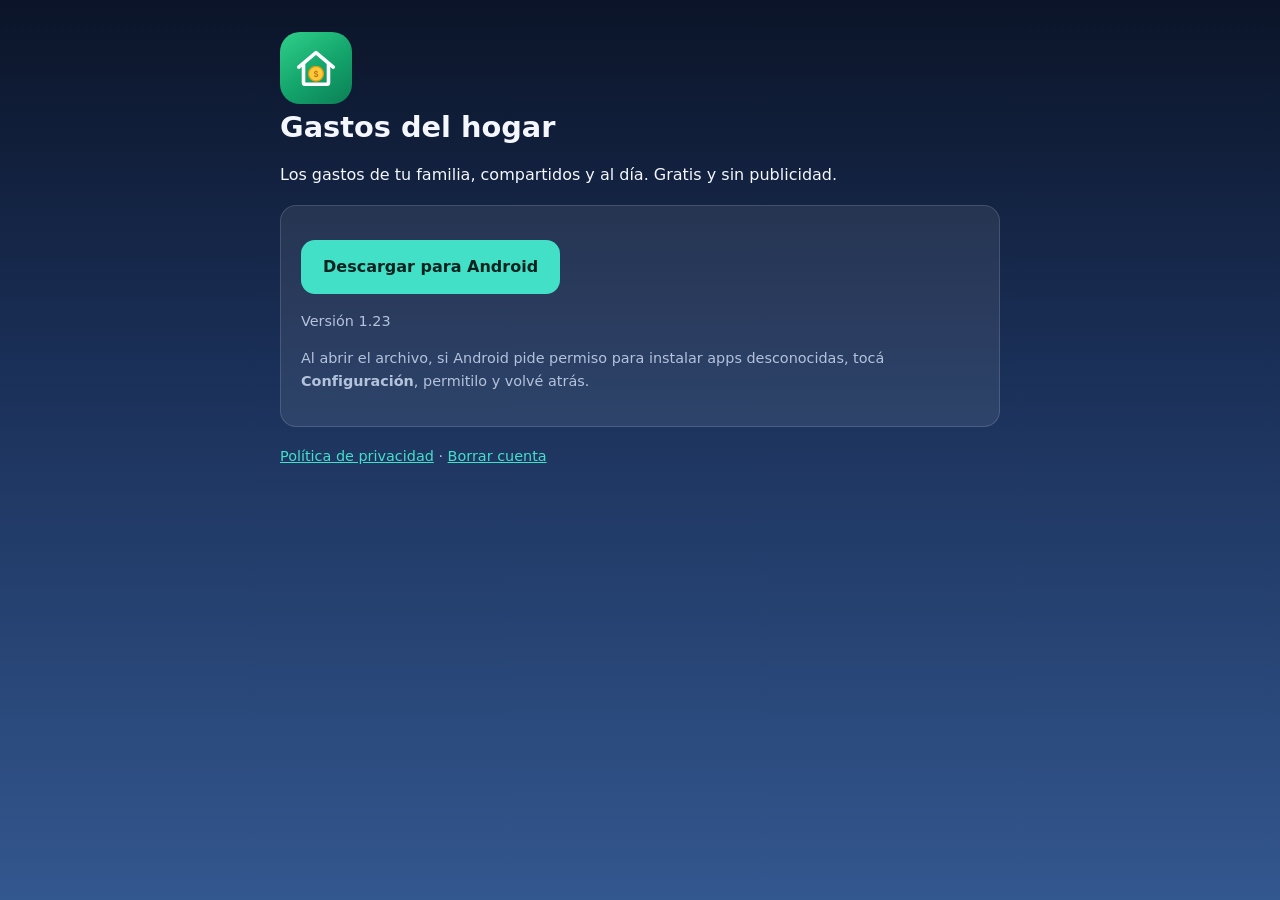
==== index.html @ 06f34cfb "Publicar versión 1.23 Co-Authored-By: Claude Opus 5.5 <noreply@anthropic.com> Claude-Session: https:" ====
<!doctype html><html lang="es"><head><meta charset="utf-8"><meta name="viewport" content="width=device-width,initial-scale=1"><title>Gastos del hogar</title><link rel="stylesheet" href="estilo.css"></head><body><main>
<div class="logo"><svg width="48" height="48" viewBox="0 0 100 100"><path d="M14 48 L50 18 L86 48" fill="none" stroke="#fff" stroke-width="7.5" stroke-linecap="round" stroke-linejoin="round"/><path d="M24 41 V80 a4 4 0 0 0 4 4 H72 a4 4 0 0 0 4 -4 V41" fill="none" stroke="#fff" stroke-width="7.5" stroke-linecap="round" stroke-linejoin="round"/><circle cx="50" cy="62" r="15.5" fill="#FFC83D" stroke="#E09A0B" stroke-width="2.5"/><text x="50" y="68.2" text-anchor="middle" font-family="Arial Black,Arial" font-weight="900" font-size="17" fill="#B9770A">$</text></svg></div>
<h1>Gastos del hogar</h1>
<p>Los gastos de tu familia, compartidos y al día. Gratis y sin publicidad.</p>
<div class="box">
<p><a class="btn" href="GastosDelHogar-1.23.apk">Descargar para Android</a></p>
<p class="muted" id="ver">Última versión</p>
<p class="muted">Al abrir el archivo, si Android pide permiso para instalar apps desconocidas, tocá <b>Configuración</b>, permitilo y volvé atrás.</p>
</div>
<p class="muted"><a href="privacidad.html">Política de privacidad</a> · <a href="borrar-cuenta.html">Borrar cuenta</a></p>
</main>
<script>fetch("version.json",{cache:"no-store"}).then(r=>r.json()).then(v=>{document.getElementById("ver").textContent="Versión "+v.versionName}).catch(()=>{})</script>
</body></html>
---- estilo.css ----
:root{--bg:#0E1A33;--ink:#F4F7FC;--muted:#B4C3DC;--accent:#43E0C8;--line:rgba(255,255,255,.14)}
*{box-sizing:border-box}
body{margin:0;background:#0B1428;background-image:linear-gradient(180deg,#0B1428 0%,#1A2F57 40%,#33578F 100%);background-attachment:fixed;color:var(--ink);font:16px/1.6 system-ui,-apple-system,"Segoe UI",Roboto,sans-serif;padding:32px max(18px,env(safe-area-inset-left)) 60px}
main{max-width:720px;margin:0 auto}
h1{font-size:1.8rem;line-height:1.2;margin:.2em 0 .6em}
h2{font-size:1.15rem;margin:1.8em 0 .4em;color:var(--accent)}
a{color:var(--accent)}
.logo{width:72px;height:72px;border-radius:20px;background:linear-gradient(145deg,#2FD08A,#13A36B 55%,#0B7F55);display:grid;place-items:center}
.box{background:rgba(255,255,255,.08);border:1px solid var(--line);border-radius:16px;padding:18px 20px;margin:18px 0}
.muted{color:var(--muted);font-size:.9rem}
.btn{display:inline-block;background:var(--accent);color:#06231F;font-weight:800;text-decoration:none;padding:14px 22px;border-radius:14px}
li{margin:.3em 0}
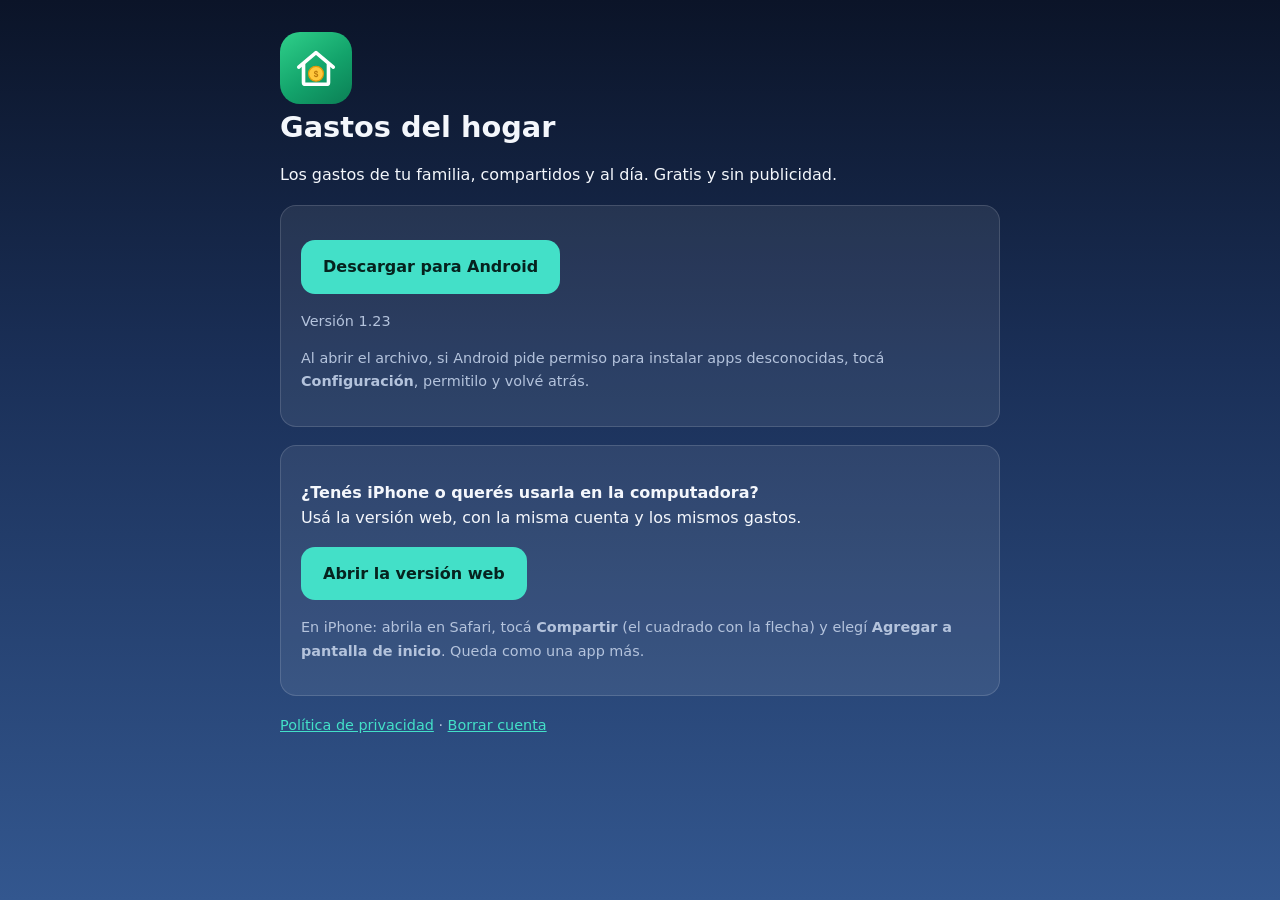
==== commit 49f62e43: "Actualizar versión web Co-Authored-By: Claude Opus 5.5 <noreply@anthropic.com> Claude-Session: https" ====
--- a/index.html
+++ b/index.html
@@ -7,6 +7,11 @@
 <p class="muted" id="ver">Última versión</p>
 <p class="muted">Al abrir el archivo, si Android pide permiso para instalar apps desconocidas, tocá <b>Configuración</b>, permitilo y volvé atrás.</p>
 </div>
+<div class="box">
+<p><b>¿Tenés iPhone o querés usarla en la computadora?</b><br>Usá la versión web, con la misma cuenta y los mismos gastos.</p>
+<p><a class="btn" href="app/">Abrir la versión web</a></p>
+<p class="muted">En iPhone: abrila en Safari, tocá <b>Compartir</b> (el cuadrado con la flecha) y elegí <b>Agregar a pantalla de inicio</b>. Queda como una app más.</p>
+</div>
 <p class="muted"><a href="privacidad.html">Política de privacidad</a> · <a href="borrar-cuenta.html">Borrar cuenta</a></p>
 </main>
 <script>fetch("version.json",{cache:"no-store"}).then(r=>r.json()).then(v=>{document.getElementById("ver").textContent="Versión "+v.versionName}).catch(()=>{})</script>
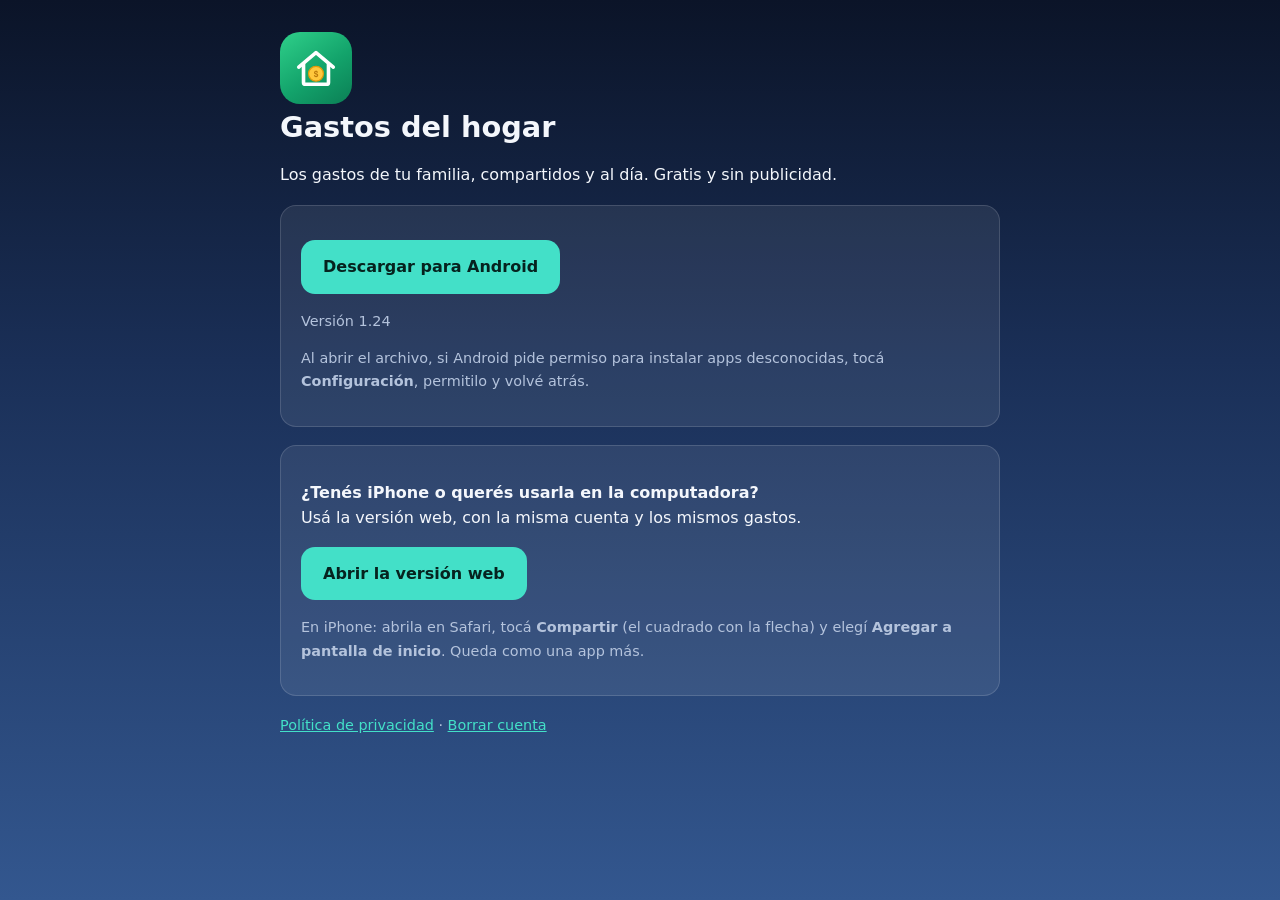
==== commit e7433461: "Publicar versión 1.24 Co-Authored-By: Claude Opus 5.5 <noreply@anthropic.com> Claude-Session: https:" ====
--- a/index.html
+++ b/index.html
@@ -3,7 +3,7 @@
 <h1>Gastos del hogar</h1>
 <p>Los gastos de tu familia, compartidos y al día. Gratis y sin publicidad.</p>
 <div class="box">
-<p><a class="btn" href="GastosDelHogar-1.23.apk">Descargar para Android</a></p>
+<p><a class="btn" href="GastosDelHogar-1.24.apk">Descargar para Android</a></p>
 <p class="muted" id="ver">Última versión</p>
 <p class="muted">Al abrir el archivo, si Android pide permiso para instalar apps desconocidas, tocá <b>Configuración</b>, permitilo y volvé atrás.</p>
 </div>
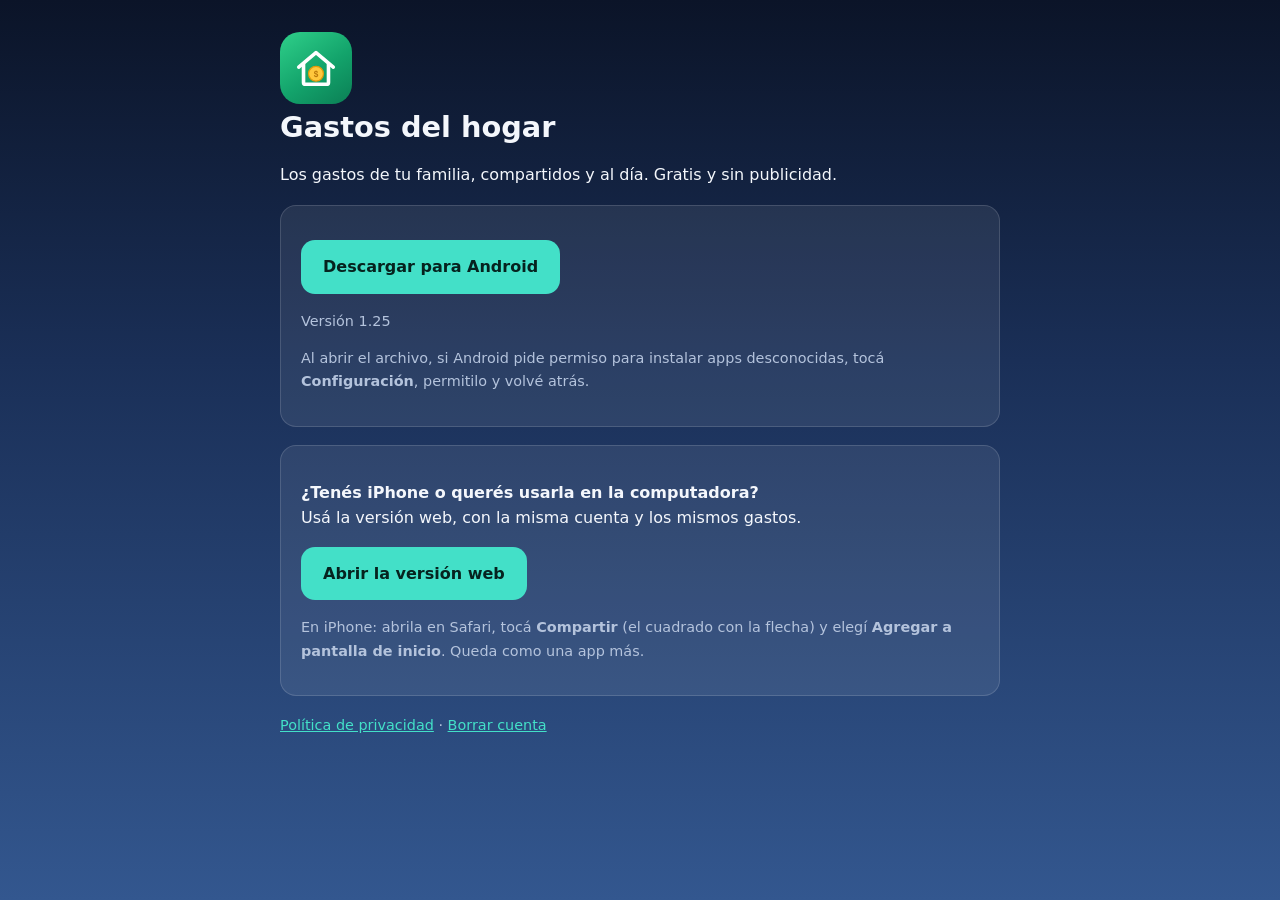
==== commit 2f68aebe: "Publicar versión 1.25 Co-Authored-By: Claude Opus 5.5 <noreply@anthropic.com> Claude-Session: https:" ====
--- a/index.html
+++ b/index.html
@@ -3,7 +3,7 @@
 <h1>Gastos del hogar</h1>
 <p>Los gastos de tu familia, compartidos y al día. Gratis y sin publicidad.</p>
 <div class="box">
-<p><a class="btn" href="GastosDelHogar-1.24.apk">Descargar para Android</a></p>
+<p><a class="btn" href="GastosDelHogar-1.25.apk">Descargar para Android</a></p>
 <p class="muted" id="ver">Última versión</p>
 <p class="muted">Al abrir el archivo, si Android pide permiso para instalar apps desconocidas, tocá <b>Configuración</b>, permitilo y volvé atrás.</p>
 </div>
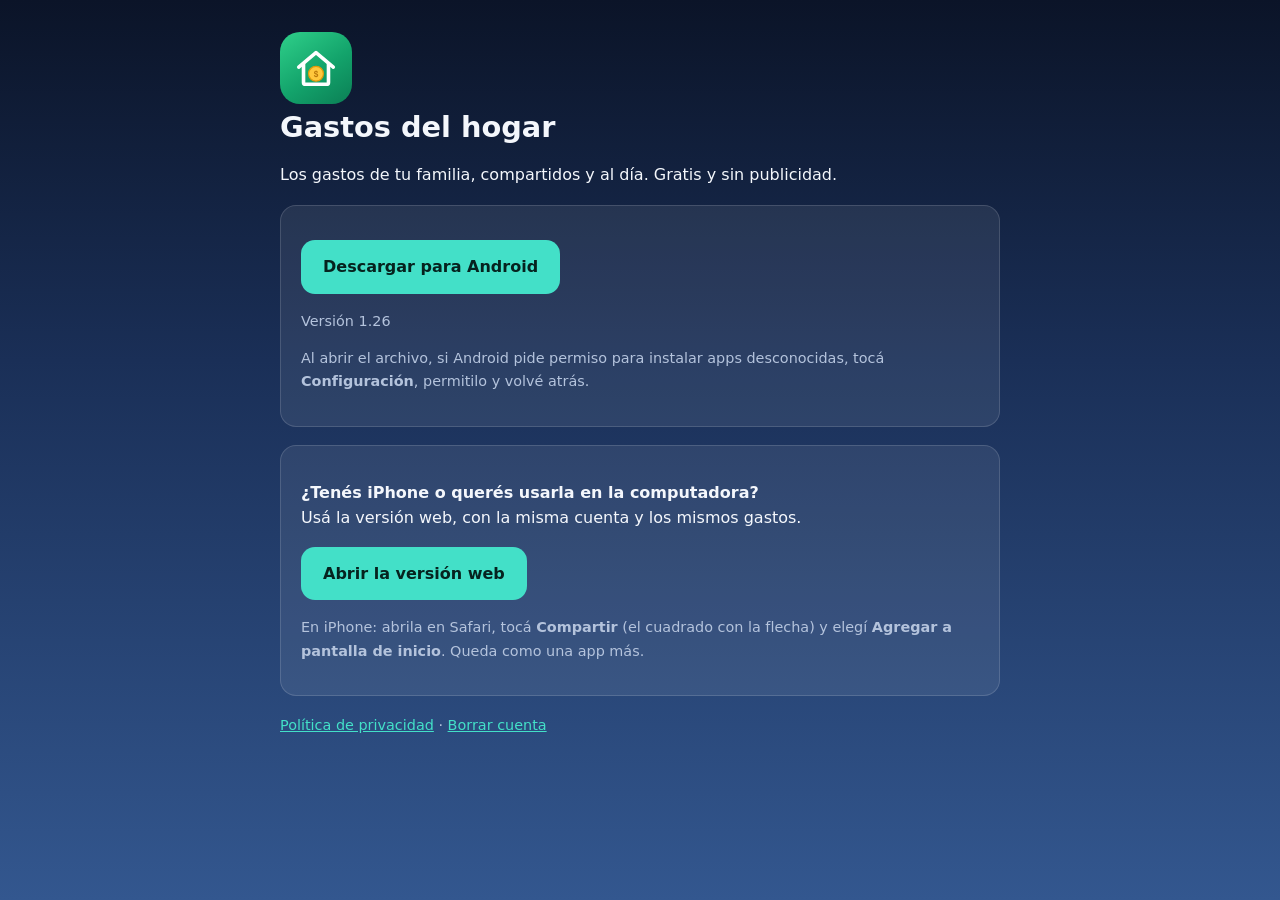
==== commit 93cb280f: "Publicar versión 1.26 Co-Authored-By: Claude Opus 5.5 <noreply@anthropic.com> Claude-Session: https:" ====
--- a/index.html
+++ b/index.html
@@ -3,7 +3,7 @@
 <h1>Gastos del hogar</h1>
 <p>Los gastos de tu familia, compartidos y al día. Gratis y sin publicidad.</p>
 <div class="box">
-<p><a class="btn" href="GastosDelHogar-1.25.apk">Descargar para Android</a></p>
+<p><a class="btn" href="GastosDelHogar-1.26.apk">Descargar para Android</a></p>
 <p class="muted" id="ver">Última versión</p>
 <p class="muted">Al abrir el archivo, si Android pide permiso para instalar apps desconocidas, tocá <b>Configuración</b>, permitilo y volvé atrás.</p>
 </div>
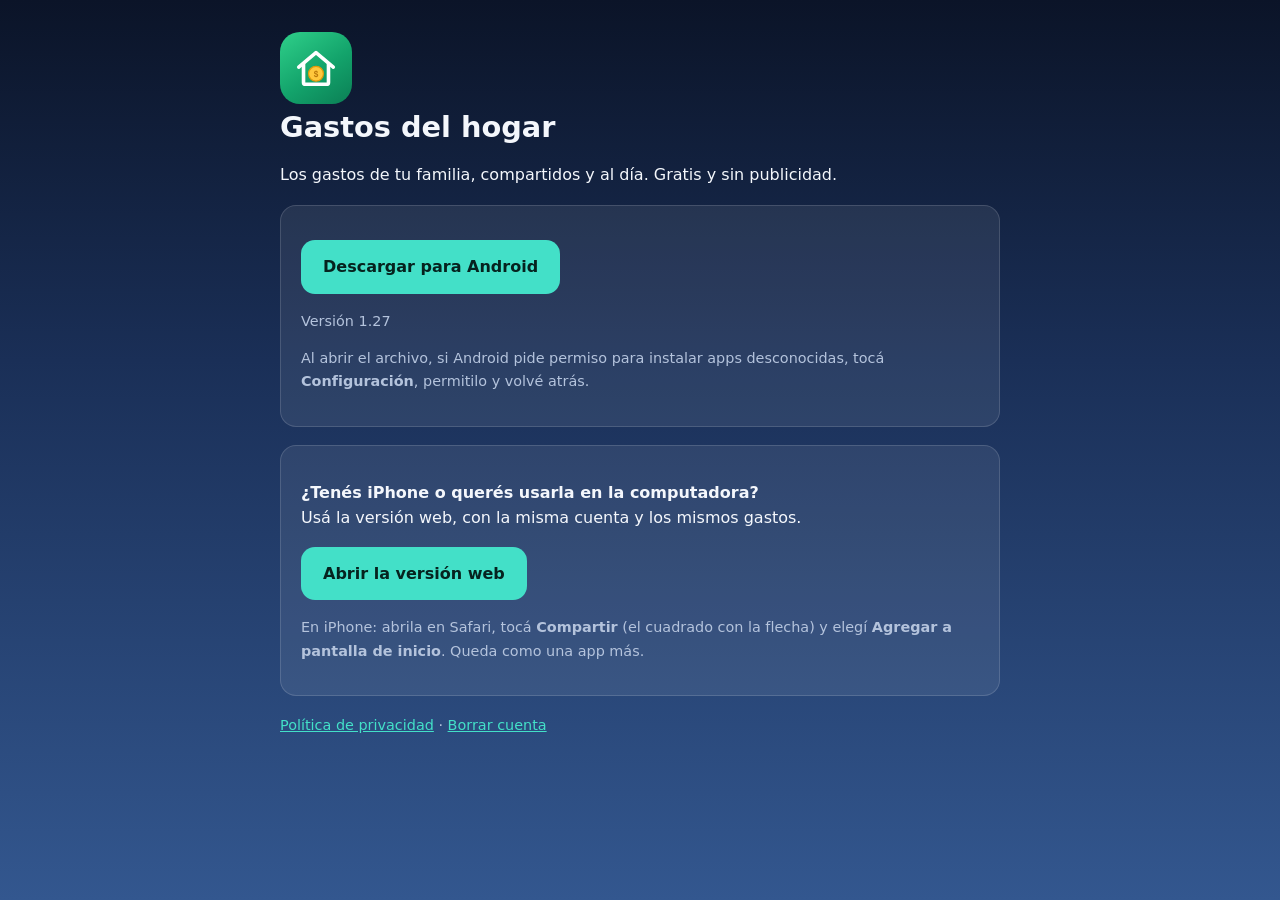
==== commit 7b8ee941: "Publicar versión 1.27 Co-Authored-By: Claude Opus 5.5 <noreply@anthropic.com> Claude-Session: https:" ====
--- a/index.html
+++ b/index.html
@@ -3,7 +3,7 @@
 <h1>Gastos del hogar</h1>
 <p>Los gastos de tu familia, compartidos y al día. Gratis y sin publicidad.</p>
 <div class="box">
-<p><a class="btn" href="GastosDelHogar-1.26.apk">Descargar para Android</a></p>
+<p><a class="btn" href="GastosDelHogar-1.27.apk">Descargar para Android</a></p>
 <p class="muted" id="ver">Última versión</p>
 <p class="muted">Al abrir el archivo, si Android pide permiso para instalar apps desconocidas, tocá <b>Configuración</b>, permitilo y volvé atrás.</p>
 </div>
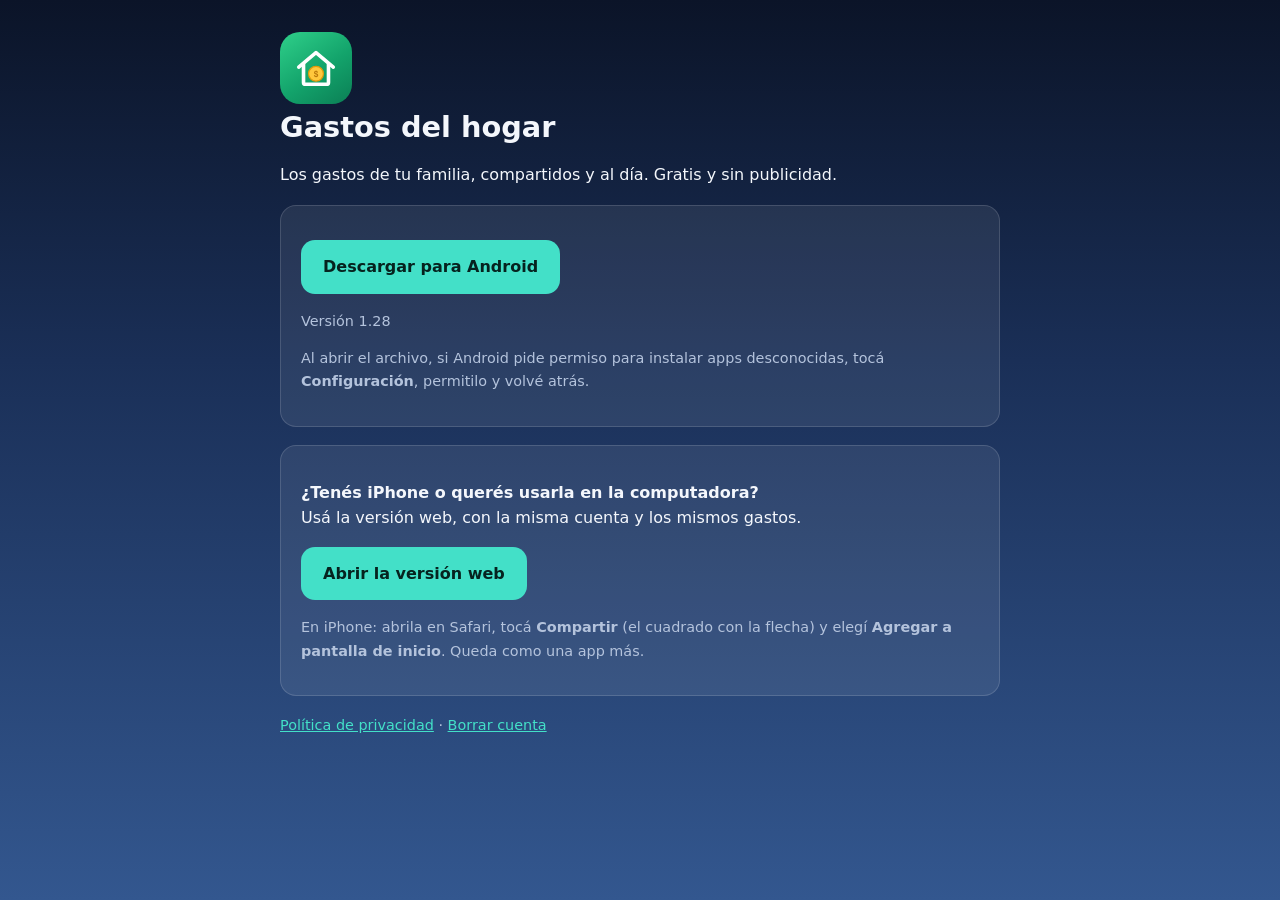
==== commit e276503c: "Publicar versión 1.28 Co-Authored-By: Claude Opus 5.5 <noreply@anthropic.com> Claude-Session: https:" ====
--- a/index.html
+++ b/index.html
@@ -3,7 +3,7 @@
 <h1>Gastos del hogar</h1>
 <p>Los gastos de tu familia, compartidos y al día. Gratis y sin publicidad.</p>
 <div class="box">
-<p><a class="btn" href="GastosDelHogar-1.27.apk">Descargar para Android</a></p>
+<p><a class="btn" href="GastosDelHogar-1.28.apk">Descargar para Android</a></p>
 <p class="muted" id="ver">Última versión</p>
 <p class="muted">Al abrir el archivo, si Android pide permiso para instalar apps desconocidas, tocá <b>Configuración</b>, permitilo y volvé atrás.</p>
 </div>
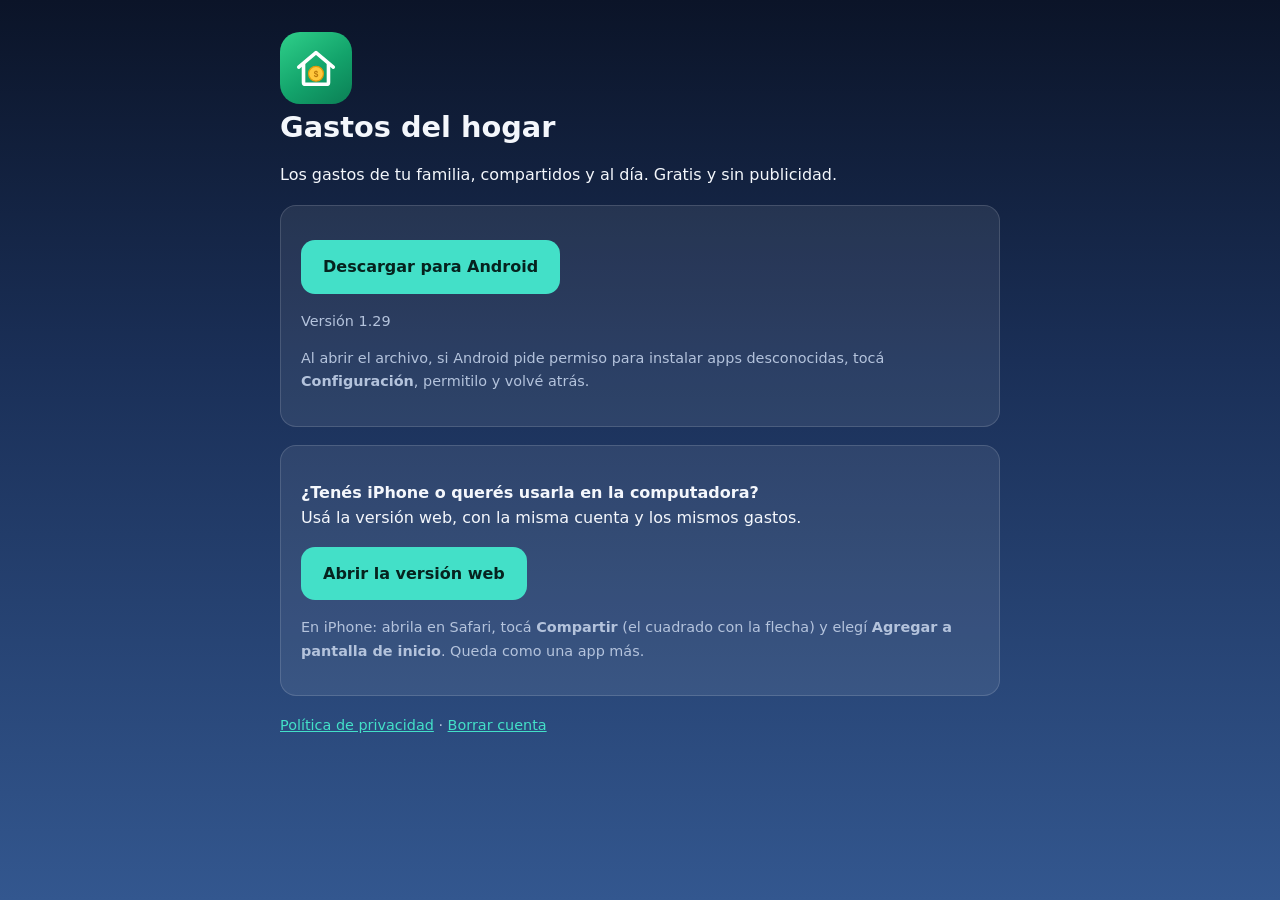
==== commit c98d1ec9: "Publicar versión 1.29 Co-Authored-By: Claude Opus 5.5 <noreply@anthropic.com> Claude-Session: https:" ====
--- a/index.html
+++ b/index.html
@@ -3,7 +3,7 @@
 <h1>Gastos del hogar</h1>
 <p>Los gastos de tu familia, compartidos y al día. Gratis y sin publicidad.</p>
 <div class="box">
-<p><a class="btn" href="GastosDelHogar-1.28.apk">Descargar para Android</a></p>
+<p><a class="btn" href="GastosDelHogar-1.29.apk">Descargar para Android</a></p>
 <p class="muted" id="ver">Última versión</p>
 <p class="muted">Al abrir el archivo, si Android pide permiso para instalar apps desconocidas, tocá <b>Configuración</b>, permitilo y volvé atrás.</p>
 </div>
